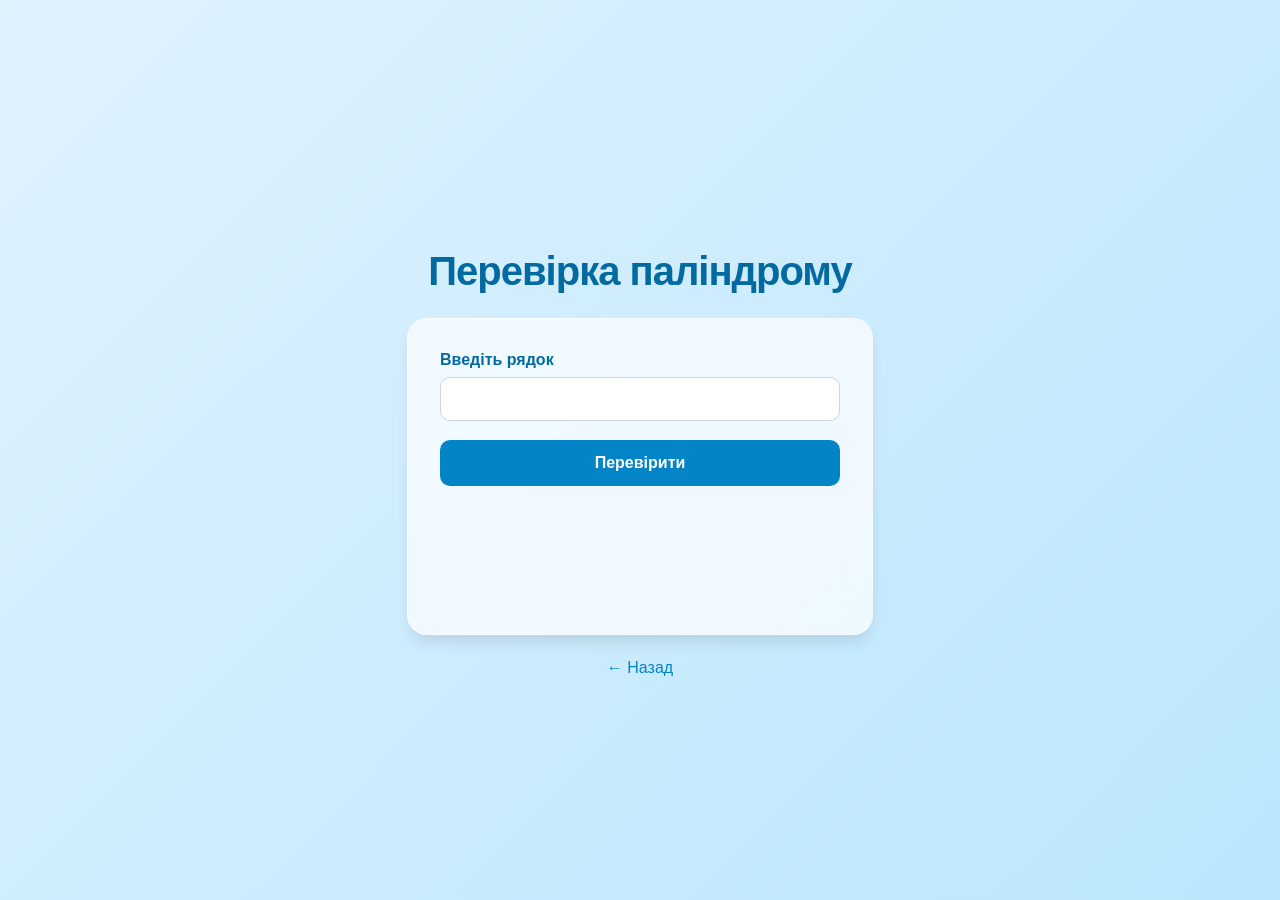
==== pages/task_1.html @ 1cbed619 "task 1" ====
<!DOCTYPE html>
<html lang="uk">
<head>
    <meta charset="UTF-8">
    <meta name="viewport" content="width=device-width, initial-scale=1.0">
    <title>Завдання 1</title>
    <link rel="stylesheet" href="../css/style.css">
</head>
<body>

<h1>Перевірка паліндрому</h1>

<div class="form-container">
    <div class="input-group">
        <label>Введіть рядок</label>
        <input type="text" id="text">
    </div>

    <button class="submit-btn" onclick="checkPalindrome()">Перевірити</button>

    <div id="result" style="min-height: 100px;"></div>
</div>

<a href="../index.html" class="back-link">← Назад</a>

<script src="../scripts/palindrome.js"></script>
</body>
</html>
---- css/style.css ----
:root {
    --bg-gradient: linear-gradient(135deg, #e0f2fe 0%, #bae6fd 100%);
    --primary-blue: #0284c7;
    --dark-blue: #0369a1;
    --white: #ffffff;
    --text-main: #0f172a;
    --shadow: 0 10px 15px -3px rgba(0, 0, 0, 0.1);
    --error-bg: #fee2e2;
    --error-text: #991b1b;
    --success-bg: #dcfce7;
    --success-text: #166534;
}

body {
    margin: 0;
    padding: 20px;
    font-family: 'Inter', -apple-system, sans-serif;
    background: var(--bg-gradient);
    min-height: 100vh;
    display: flex;
    flex-direction: column;
    justify-content: center;
    align-items: center;
    color: var(--text-main);
    box-sizing: border-box;
}

h1 {
    font-size: 2.5rem;
    font-weight: 800;
    margin-bottom: 1.5rem;
    color: var(--dark-blue);
    letter-spacing: -0.025em;
    text-align: center;
}

h2 {
    font-size: 1.5rem;
    font-weight: 600;
    margin-bottom: 1.5rem;
    color: var(--dark-blue);
    text-align: center;
}

.form-container {
    background: rgba(255, 255, 255, 0.7);
    backdrop-filter: blur(15px);
    padding: 2rem;
    border-radius: 20px;
    box-shadow: var(--shadow);
    width: 100%;
    max-width: 400px;
    border: 1px solid rgba(255, 255, 255, 0.4);
}

.form-container.wide {
    max-width: 900px;
}

.input-group {
    margin-bottom: 1.2rem;
}

.input-group label {
    display: block;
    margin-bottom: 0.5rem;
    font-weight: 600;
    color: var(--dark-blue);
}

input[type="text"], 
input[type="number"] {
    width: 100%;
    padding: 12px;
    border: 1px solid #cbd5e1;
    border-radius: 10px;
    box-sizing: border-box;
    font-size: 1rem;
    background: rgba(255, 255, 255, 0.9);
}

.submit-btn {
    width: 100%;
    padding: 14px;
    background: var(--primary-blue);
    color: white;
    border: none;
    border-radius: 10px;
    font-size: 1rem;
    font-weight: 600;
    cursor: pointer;
    transition: all 0.2s;
    margin-bottom: 1rem;
}

.submit-btn:hover {
    background: var(--dark-blue);
    transform: translateY(-2px);
}

.matrix-wrapper {
    width: 100%;
    overflow-x: auto;
    margin: 1.5rem 0;
    background: rgba(255, 255, 255, 0.5);
    border-radius: 12px;
    padding: 15px;
    box-sizing: border-box;
}

table {
    border-collapse: collapse;
    width: 100%;
    min-width: 600px;
    font-size: 0.85rem;
}

td {
    border: 1px solid rgba(2, 132, 199, 0.2);
    padding: 8px 4px;
    text-align: center;
    color: var(--dark-blue);
    background: rgba(255, 255, 255, 0.3);
}

.alert {
    padding: 1rem;
    border-radius: 10px;
    margin-bottom: 1.5rem;
    font-size: 0.95rem;
    line-height: 1.4;
}

.alert-error {
    background: var(--error-bg);
    color: var(--error-text);
    border: 1px solid #fecaca;
}

.alert-success {
    background: var(--success-bg);
    color: var(--success-text);
    border: 1px solid #bbf7d0;
}

.back-link {
    margin-top: 1.5rem;
    display: block;
    text-align: center;
    color: var(--primary-blue);
    text-decoration: none;
    font-weight: 500;
}

.back-link:hover {
    text-decoration: underline;
}

.button-container {
    display: grid;
    grid-template-columns: repeat(3, 1fr);
    gap: 1.5rem;
    max-width: 700px;
    width: 90%;
}

.task-btn {
    display: flex;
    justify-content: center;
    align-items: center;
    padding: 1.25rem;
    background: rgba(255, 255, 255, 0.7);
    backdrop-filter: blur(10px);
    color: var(--primary-blue);
    text-decoration: none;
    border-radius: 1rem;
    font-weight: 600;
    border: 1px solid rgba(255, 255, 255, 0.4);
    transition: all 0.2s cubic-bezier(0.4, 0, 0.2, 1);
    box-shadow: var(--shadow);
}

.task-btn:hover {
    background: var(--primary-blue);
    color: var(--white);
    transform: translateY(-4px) scale(1.02);
}

@media (max-width: 768px) {
    .button-container { grid-template-columns: repeat(2, 1fr); }
}

@media (max-width: 480px) {
    .button-container { grid-template-columns: 1fr; }
    h1 { font-size: 1.8rem; }
    .form-container { padding: 1.5rem; }
}
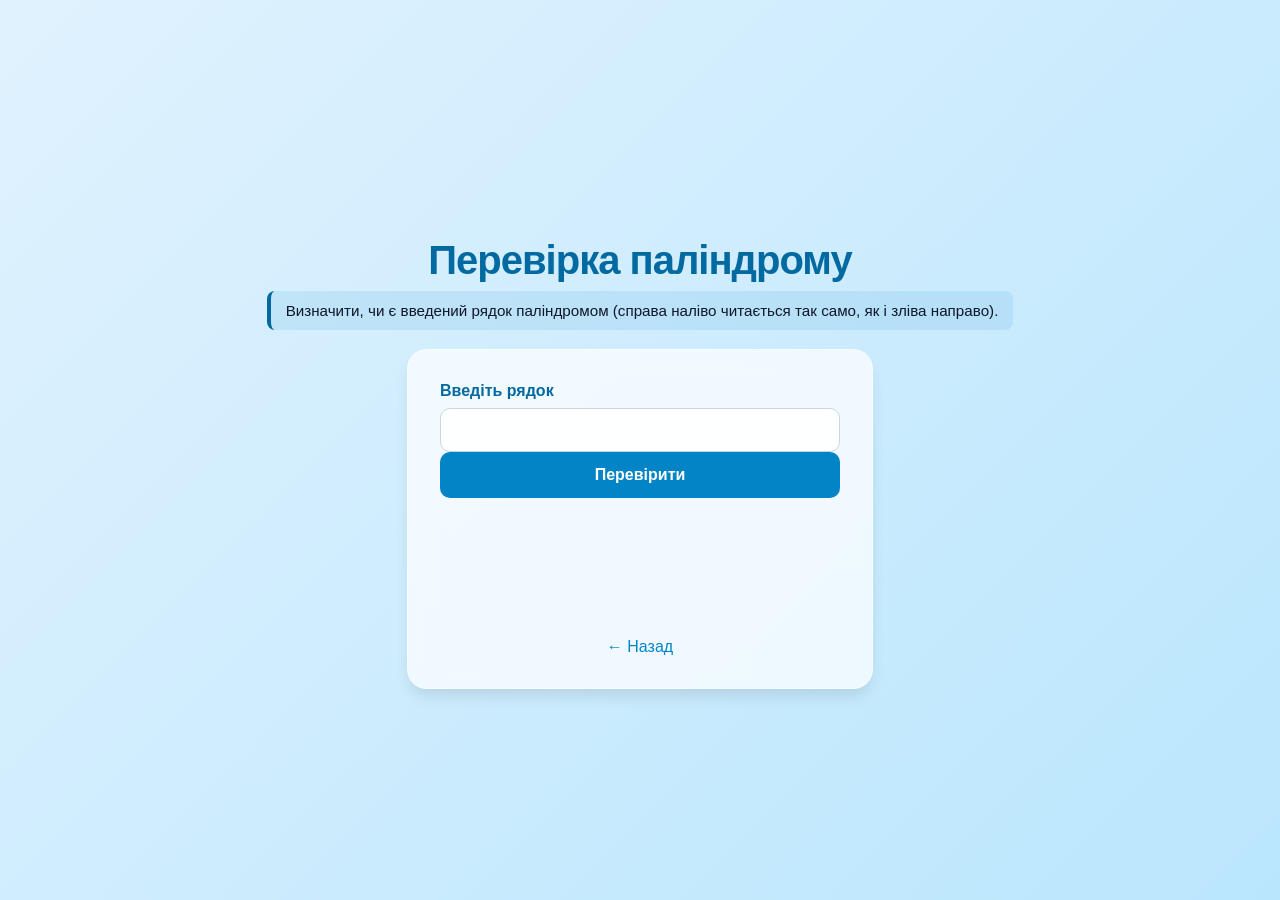
==== commit 3ad0873d: "add descriptions" ====
--- a/pages/task_1.html
+++ b/pages/task_1.html
@@ -9,12 +9,12 @@
 <body>
 
 <h1>Перевірка паліндрому</h1>
+<p class="task-description">Визначити, чи є введений рядок паліндромом (справа наліво читається так само, як і зліва направо).</p>
 
 <div class="form-container">
     <div class="input-group">
         <label>Введіть рядок</label>
         <input type="text" id="text">
-    </div>
 
     <button class="submit-btn" onclick="checkPalindrome()">Перевірити</button>
 
--- a/css/style.css
+++ b/css/style.css
@@ -190,6 +190,18 @@
     .button-container { grid-template-columns: repeat(2, 1fr); }
 }
 
+.task-description {
+    margin-top: -1rem;
+    margin-bottom: 1.2rem;
+    background: rgba(2, 132, 199, 0.1);
+    border-left: 4px solid var(--dark-blue);
+    padding: 0.7rem 0.9rem;
+    border-radius: 8px;
+    color: #0f172a;
+    font-size: 0.95rem;
+    max-width: 780px;
+}
+
 @media (max-width: 480px) {
     .button-container { grid-template-columns: 1fr; }
     h1 { font-size: 1.8rem; }
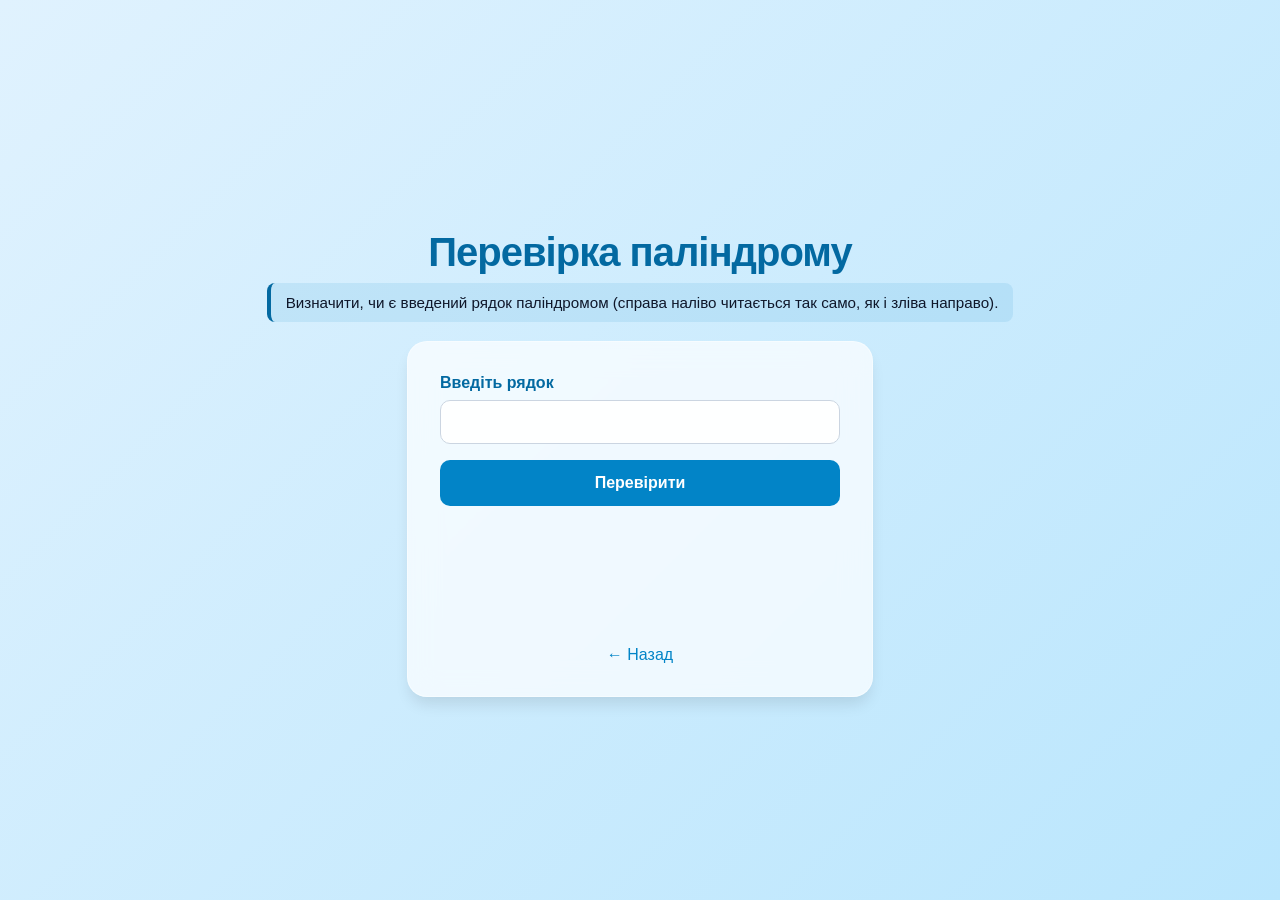
==== commit d0d5ac2c: "fix structure" ====
--- a/pages/task_1.html
+++ b/pages/task_1.html
@@ -8,21 +8,21 @@
 </head>
 <body>
 
-<h1>Перевірка паліндрому</h1>
-<p class="task-description">Визначити, чи є введений рядок паліндромом (справа наліво читається так само, як і зліва направо).</p>
+    <h1>Перевірка паліндрому</h1>
+    <p class="task-description">Визначити, чи є введений рядок паліндромом (справа наліво читається так само, як і зліва направо).</p>
 
-<div class="form-container">
-    <div class="input-group">
-        <label>Введіть рядок</label>
-        <input type="text" id="text">
+    <div class="form-container">
+        <div class="input-group">
+            <label>Введіть рядок</label>
+            <input type="text" id="text">
 
-    <button class="submit-btn" onclick="checkPalindrome()">Перевірити</button>
+        <button class="submit-btn" onclick="checkPalindrome()">Перевірити</button>
 
-    <div id="result" style="min-height: 100px;"></div>
-</div>
+        <div id="result" style="min-height: 100px;"></div>
+    </div>
 
-<a href="../index.html" class="back-link">← Назад</a>
+    <a href="../index.html" class="back-link">← Назад</a>
 
-<script src="../scripts/palindrome.js"></script>
+    <script src="../scripts/palindrome.js"></script>
 </body>
 </html>
--- a/css/style.css
+++ b/css/style.css
@@ -91,6 +91,7 @@
     cursor: pointer;
     transition: all 0.2s;
     margin-bottom: 1rem;
+    margin-top: 1rem;
 }
 
 .submit-btn:hover {
